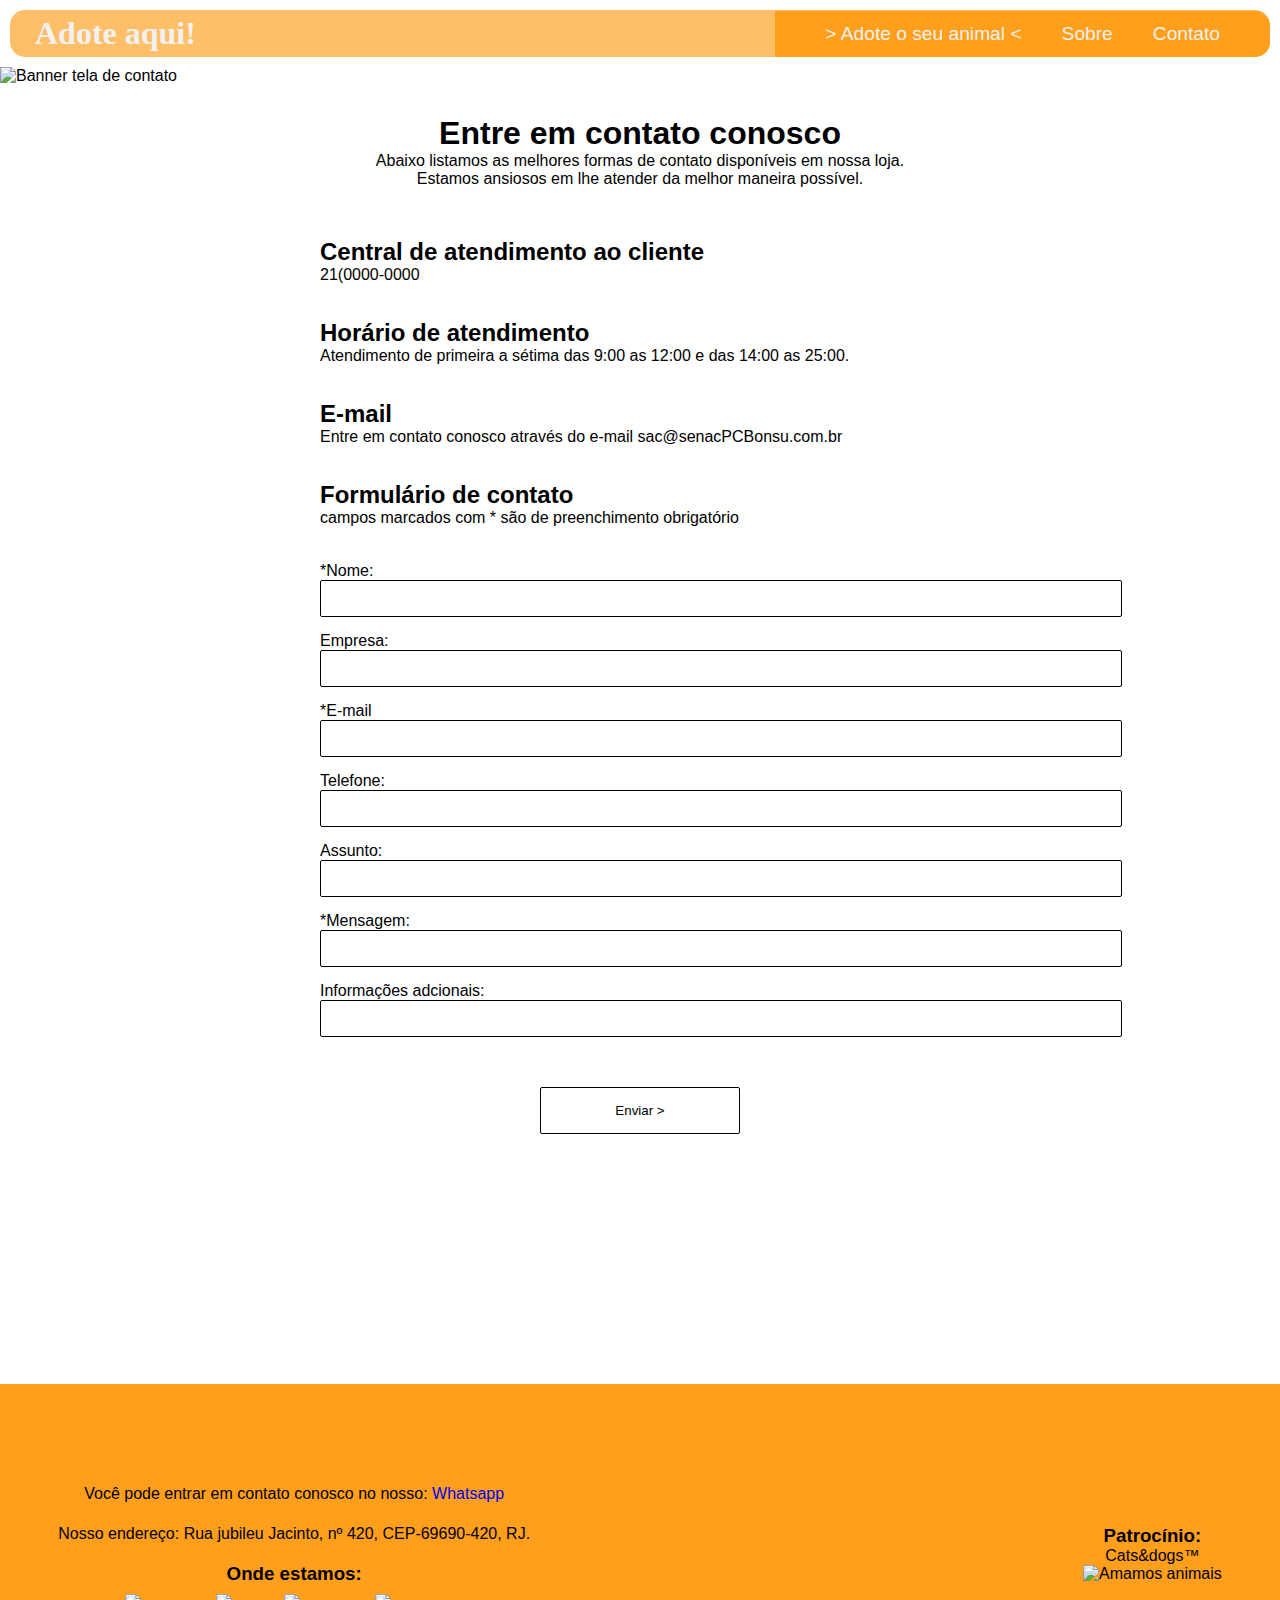
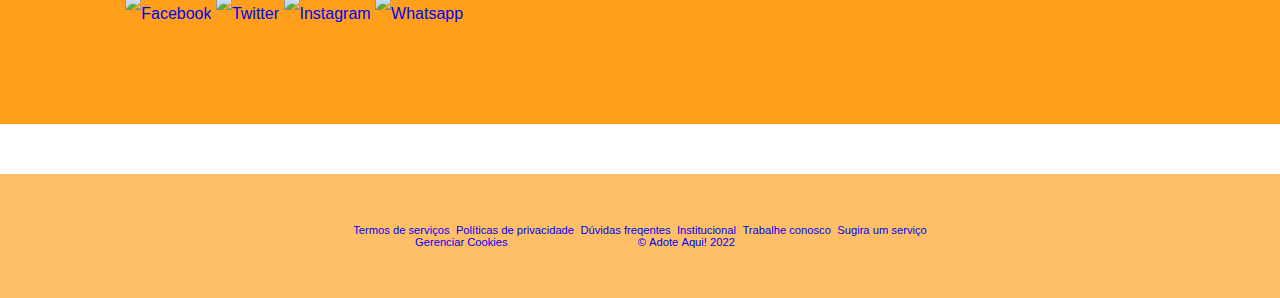
==== contato.html @ 01b64511 "commit_1_test" ====
<!DOCTYPE html>
<html lang="pt-BR">
<head>
    <meta charset="UTF-8">
    <meta http-equiv="X-UA-Compatible" content="IE=edge">
    <meta name="viewport" content="width=device-width, initial-scale=1.0">
    <title>AdoteAqui! &gt; contato &lt; </title>
    <link rel="stylesheet" href="./estilos4.css">
</head>
<body>
    <!-- <a href="/index.html"><img class="cabecalho_logo2" src="/imagens/logos/IMG-20221026-WA0022.png" alt="Adote aqui Logo" ></a> -->

    <header class="cabecalho">
        <div class=cabecalho_logo_container>
            <a class="cabecalho-logo"href="./index.html">Adote aqui!</a>
            <!-- <a href="/index.html"><img class="cabecalho_logo2" src="/imagens/logos/IMG-20221026-WA0022.png" alt="Adote aqui Logo" ></a> -->

        </div>
        <nav class="cabecalho-menu">
            <a class="cabecalho-menu-item" href="./Index2.html" target="_self" > &gt; Adote o seu animal &lt;</a>
            <!-- <a class="cabecalho-menu-item" href="./index.html" target="_self" >Home</a> -->
            <a class="cabecalho-menu-item" href="./sobre_nos.html" target="_self" >Sobre</a>
            <a class="cabecalho-menu-item" href="./contato.html" target="_self" >Contato</a>
        </nav>      
    </header>
        <div class="banner">
            <img /*class="banner"*/ src="./imagens/dogsandcatshanging.jpg" alt="Banner tela de contato">
        </div>
    <main>
        <div class="form_header">
        <h1>Entre em contato conosco</h1>
        <p>Abaixo listamos as melhores formas de contato disponíveis em nossa loja. </p>
        <p>Estamos ansiosos em lhe atender da melhor maneira possível.</p>
        </div>
        <form class="form_contato">
        <div class="desc">
        <h2>Central de atendimento ao cliente</h2>
        <p>21(0000-0000</p>
        </div><div class="desc">
        <h2>Horário de atendimento</h2>
        <p>Atendimento de primeira a sétima das 9:00 as 12:00 e das 14:00 as 25:00.</p>
        </div><div class="desc">
        <h2>E-mail</h2>
        <p>Entre em contato conosco através do e-mail sac@senacPCBonsu.com.br</p>
        </div><div class="desc">
        <h2>Formulário de contato</h2>
        <p>campos marcados com * são de preenchimento obrigatório</p>
        </div>
        <label for="name">*Nome:</label>
        <input type="name" for="name" id="name">
        <label for="empresa">Empresa:</label>
        <input type="name" for="empresa" id="empresa">
        <label for="email">*E-mail</label>
        <input type="email" for="email" id="email">
        <label for="telefone">Telefone:</label>
        <input type="tel" for="telefone" id="telefone">
        <label for="assunto">Assunto:</label>
        <input type="text" for="assunto" id="assunto">
        <label for="mensagem">*Mensagem:</label>
        <input type="text" for="mensagem" id="mensagem">
        <label for="adinf">Informações adcionais:</label>
        <input type="text" for="adinf" id="adinf">
        <button id="btn" type="submit" value="Enviar">Enviar ></button>

        </form>




    </main>
    <div class="up_footer">
        <div class="contato_info">
            <p> <adress> Você pode entrar em contato conosco no nosso: <a href="https://www.wa.me/+5521965762671" target="_blank">Whatsapp</a></adress>
            </p>
            <p> <adress> Nosso endereço: Rua jubileu Jacinto, nº 420, CEP-69690-420, RJ.</adress>
            </p>
            <h3>Onde estamos:</h3>
            <div class="logos">
            <a class="logo" href="https://m.facebook.com/senac.bonsucesso.9/"><img src="./imagens/logos/fb_logo.webp" alt="Facebook"></a>
            <a class="logo" href="https://twitter.com/senacbonsucesso"><img src="./imagens/logos/twitter_logo.png" alt="Twitter"></a>
            <a class="logo" href="https://www.instagram.com/explore/locations/501792117/senac-rj-bonsucesso/"><img src="/imagens/logos/insta_logo.png" alt="Instagram"></a>
            <a class="logo" href="whatsapp.me/+5521965762671"><img src="./imagens/logos/wpp_logo.webp" alt="Whatsapp"></a>
            </div>
        </div>
        <iframe src="https://www.google.com/maps/embed?pb=!1m18!1m12!1m3!1d3676.337868972637!2d-43.25823238508354!3d-22.86397408503361!2m3!1f0!2f0!3f0!3m2!1i1024!2i768!4f13.1!3m3!1m2!1s0x997c013902f0c3%3A0xa1ad7b4cb85e0ddb!2sSenac%20Bonsucesso!5e0!3m2!1spt-BR!2sbr!4v1666017380690!5m2!1spt-BR!2sbr" width="400" height="300" style="border:0;" allowfullscreen="" loading="lazy" referrerpolicy="no-referrer-when-downgrade" title="Nossa localização"> </iframe>
            <div class="patrocinadores">
                <h3>Patrocínio:</h3>
                <div class=itemPatrocinado>
                    <p style="text-align:center;">Cats&dogs&trade;</p>
                    <img class="footer_statue" src="./imagens/logos/urbanbrush-20190115120125672810.png" alt="Amamos animais">
                </div>
            
            </div>
        </div>
    

    <footer>
        <div class="footer_link">
        <a href="#" target="_self">Termos de serviços</a>
        <a href="#" target="_self">Políticas de privacidade</a>
        <a href="#" target="_self">Dúvidas freqentes</a>
        <a href="#" target="_self">Institucional</a>
        <a href="#" target="_self">Trabalhe conosco</a>
        <a href="#" target="_self">Sugira um serviço</a>
        <a href="#" target="_self">Gerenciar Cookies</a>
        <a href="#" target="_self">&copy;&nbsp;Adote&nbsp;Aqui!&nbsp;2022</a>
        <p>
        </p>
    </footer> 
</body>
</html>
---- estilos4.css ----
*{
    margin: 0;
    padding: 0;
    box-sizing: border-box;
    text-decoration: none;
}
.cabecalho{
    display:flex;
    flex-direction:row;
    justify-content:space-between;
    align-items:center;
    flex-wrap:nowrap;
    padding:5px;;
    margin:10px;
    background-color:#ffbf69;
    border-radius:15px;
    

}
.cabecalho_logo_container{
    display:flex;
    flex-direction:row;
    justify-content: space-between;
    align-items:center;
    gap:450px;
    margin:0;
    padding:0;
}

.cabecalho-logo{
    Font-size:2em;
    font-family:Georgia, 'Times New Roman', Times, serif;
    font-weight:600;
    color:#f1f1f1;
    margin-left:20px;
}
.cabecalho_logo2{
    float:right;
    width:150px;
    margin-right:50%;
}

.cabecalho-menu{
    display:flex;
    position:absolute;
    right:10px;
    gap:40px;
    padding:12px 50px;
    background-color:#ff9f1c;
    border-radius:0 15px 15px 0;

}
.cabecalho-menu-item{
    font-size:1.2em;
    font-family:arial;
    font-weight:400;
    color:#f1f1f1;
    
}
.cabecalho-menu-item:hover{
    color:#d00000;
    transition:0.4s;
}
body{
    font-family:arial;
    /*0%, rgb(255, 232, 182) 90%); */
}
/* .banner{
    width:100%; 
}*/
.banner{
    width:100%
}
.banner > img{
    width:100%;
    height:100%;
    object-fit:100%;

}
.form_header{
    text-align:center;
    margin-top:30px;
    margin-bottom:50px;
}
.desc{
    margin-bottom:35px;
    
}

.form_contato{
    max-width:50%;
    display:flex;
    flex-direction:column;
    margin:0 auto;

}
.form_header > div {
    margin-top:10px;
    margin-bottom:20px;
}
input{
    padding:10px 400px;
    background-color:white;
    border:1px solid black;
    border-radius:2px;
    margin-bottom:15px;
}
button{
    padding:15px;
    width:200px;
    background-color:white;
    border:1px solid black;
    border-radius:2px;
    margin:0 auto;
    margin-top:35px;
   
    
}
#btn:hover{
    cursor:pointer;
    background-color:yellow;
}

.contato_info{
    display:flex;
    flex-direction:column;
    justify-content: space-between;
    align-items: center;
    line-height:2.5em;
}

 .up_footer{
    display:flex;
    flex-direction:row;
    justify-content: space-around;
    align-items: center;
    margin-top:250px;
    padding:20px;
    background-color:#ff9f1c;

}

.logos > .logo > img{
    width:25px;
}
.patrocinadores{
    display:flex;
    flex-direction: column;
    justify-content: space-around;
    align-items: center;

}
.footer_statue{
   width:120px;
   height:120px;
} 

footer{
    /* position: fixed;
    left: 0;
    bottom: 0;
    width: 100%;
  */
    
    text-align:center;
    padding:50px;
    background-color:#ffbf69;
    margin-top:50px; 
    color:white;
}
.footer_link{
    display:flex;
    flex-direction: row;
    flex-wrap: wrap;
    justify-content: space-around;
    margin:0 300px;
    font-size:0.7em;
}
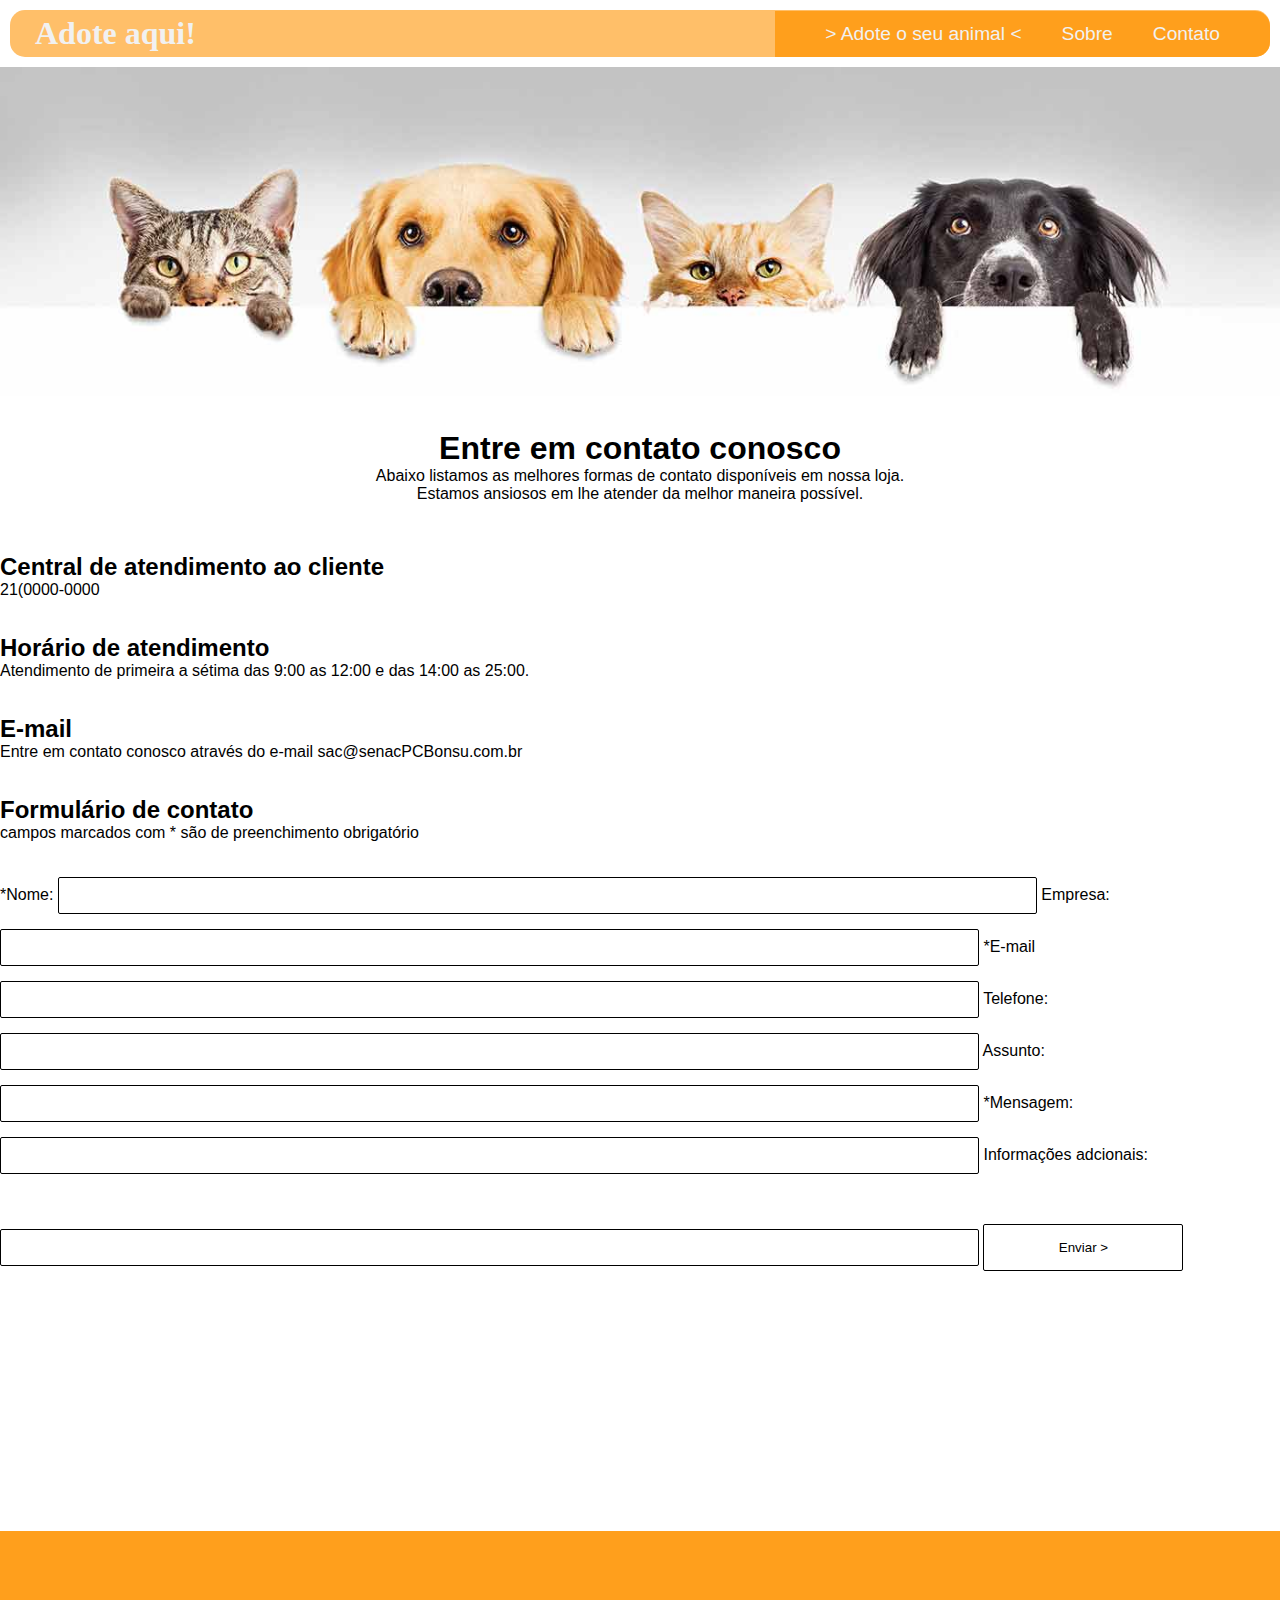
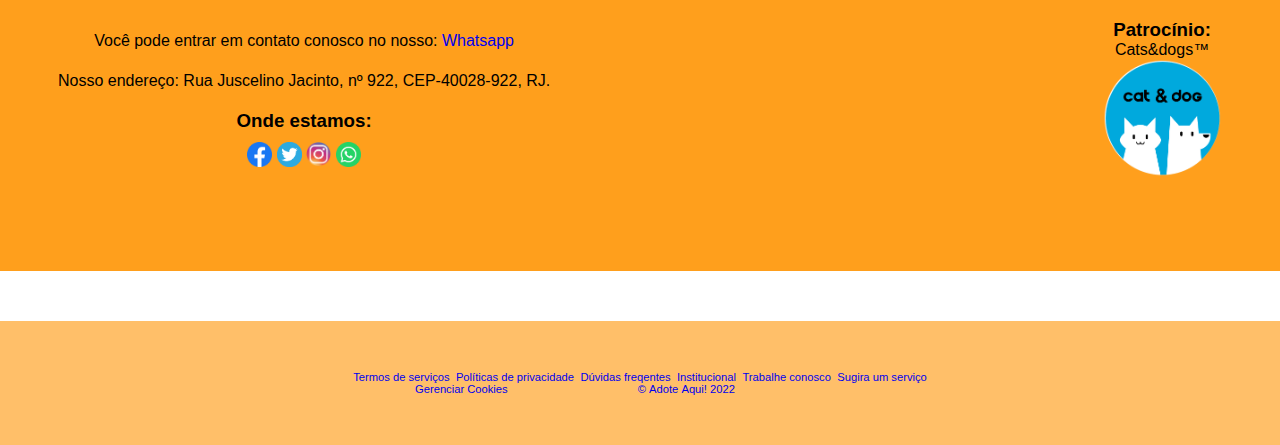
==== commit 71cd0bd6: "Update contato.html" ====
--- a/contato.html
+++ b/contato.html
@@ -17,7 +17,7 @@
 
         </div>
         <nav class="cabecalho-menu">
-            <a class="cabecalho-menu-item" href="./Index2.html" target="_self" > &gt; Adote o seu animal &lt;</a>
+            <a class="cabecalho-menu-item" href="./index2.html" target="_self" > &gt; Adote o seu animal &lt;</a>
             <!-- <a class="cabecalho-menu-item" href="./index.html" target="_self" >Home</a> -->
             <a class="cabecalho-menu-item" href="./sobre_nos.html" target="_self" >Sobre</a>
             <a class="cabecalho-menu-item" href="./contato.html" target="_self" >Contato</a>
@@ -27,6 +27,7 @@
             <img /*class="banner"*/ src="./imagens/dogsandcatshanging.jpg" alt="Banner tela de contato">
         </div>
     <main>
+        <form>
         <div class="form_header">
         <h1>Entre em contato conosco</h1>
         <p>Abaixo listamos as melhores formas de contato disponíveis em nossa loja. </p>
@@ -72,14 +73,14 @@
         <div class="contato_info">
             <p> <adress> Você pode entrar em contato conosco no nosso: <a href="https://www.wa.me/+5521965762671" target="_blank">Whatsapp</a></adress>
             </p>
-            <p> <adress> Nosso endereço: Rua jubileu Jacinto, nº 420, CEP-69690-420, RJ.</adress>
+            <p> <adress> Nosso endereço: Rua Juscelino Jacinto, nº 922, CEP-40028-922, RJ.</adress>
             </p>
             <h3>Onde estamos:</h3>
             <div class="logos">
-            <a class="logo" href="https://m.facebook.com/senac.bonsucesso.9/"><img src="./imagens/logos/fb_logo.webp" alt="Facebook"></a>
-            <a class="logo" href="https://twitter.com/senacbonsucesso"><img src="./imagens/logos/twitter_logo.png" alt="Twitter"></a>
-            <a class="logo" href="https://www.instagram.com/explore/locations/501792117/senac-rj-bonsucesso/"><img src="/imagens/logos/insta_logo.png" alt="Instagram"></a>
-            <a class="logo" href="whatsapp.me/+5521965762671"><img src="./imagens/logos/wpp_logo.webp" alt="Whatsapp"></a>
+                <a class="logo" href="https://m.facebook.com/senac.bonsucesso.9/"><img src="./imagens/logos/fb_logo.webp" alt="Facebook"></a>
+                <a class="logo" href="https://twitter.com/senacbonsucesso"><img src="./imagens/logos/twitter_logo.png" alt="Twitter"></a>
+                <a class="logo" href="https://www.instagram.com/explore/locations/501792117/senac-rj-bonsucesso/"><img src="./imagens/logos/insta_logo.png" alt="Instagram"></a>
+                <a class="logo" href="https://www.whatsapp.me/+5521965762671"><img src="./imagens/logos/wpp_logo.webp" alt="Whatsapp"></a>
             </div>
         </div>
         <iframe src="https://www.google.com/maps/embed?pb=!1m18!1m12!1m3!1d3676.337868972637!2d-43.25823238508354!3d-22.86397408503361!2m3!1f0!2f0!3f0!3m2!1i1024!2i768!4f13.1!3m3!1m2!1s0x997c013902f0c3%3A0xa1ad7b4cb85e0ddb!2sSenac%20Bonsucesso!5e0!3m2!1spt-BR!2sbr!4v1666017380690!5m2!1spt-BR!2sbr" width="400" height="300" style="border:0;" allowfullscreen="" loading="lazy" referrerpolicy="no-referrer-when-downgrade" title="Nossa localização"> </iframe>
@@ -108,4 +109,4 @@
         </p>
     </footer> 
 </body>
-</html>+</html>
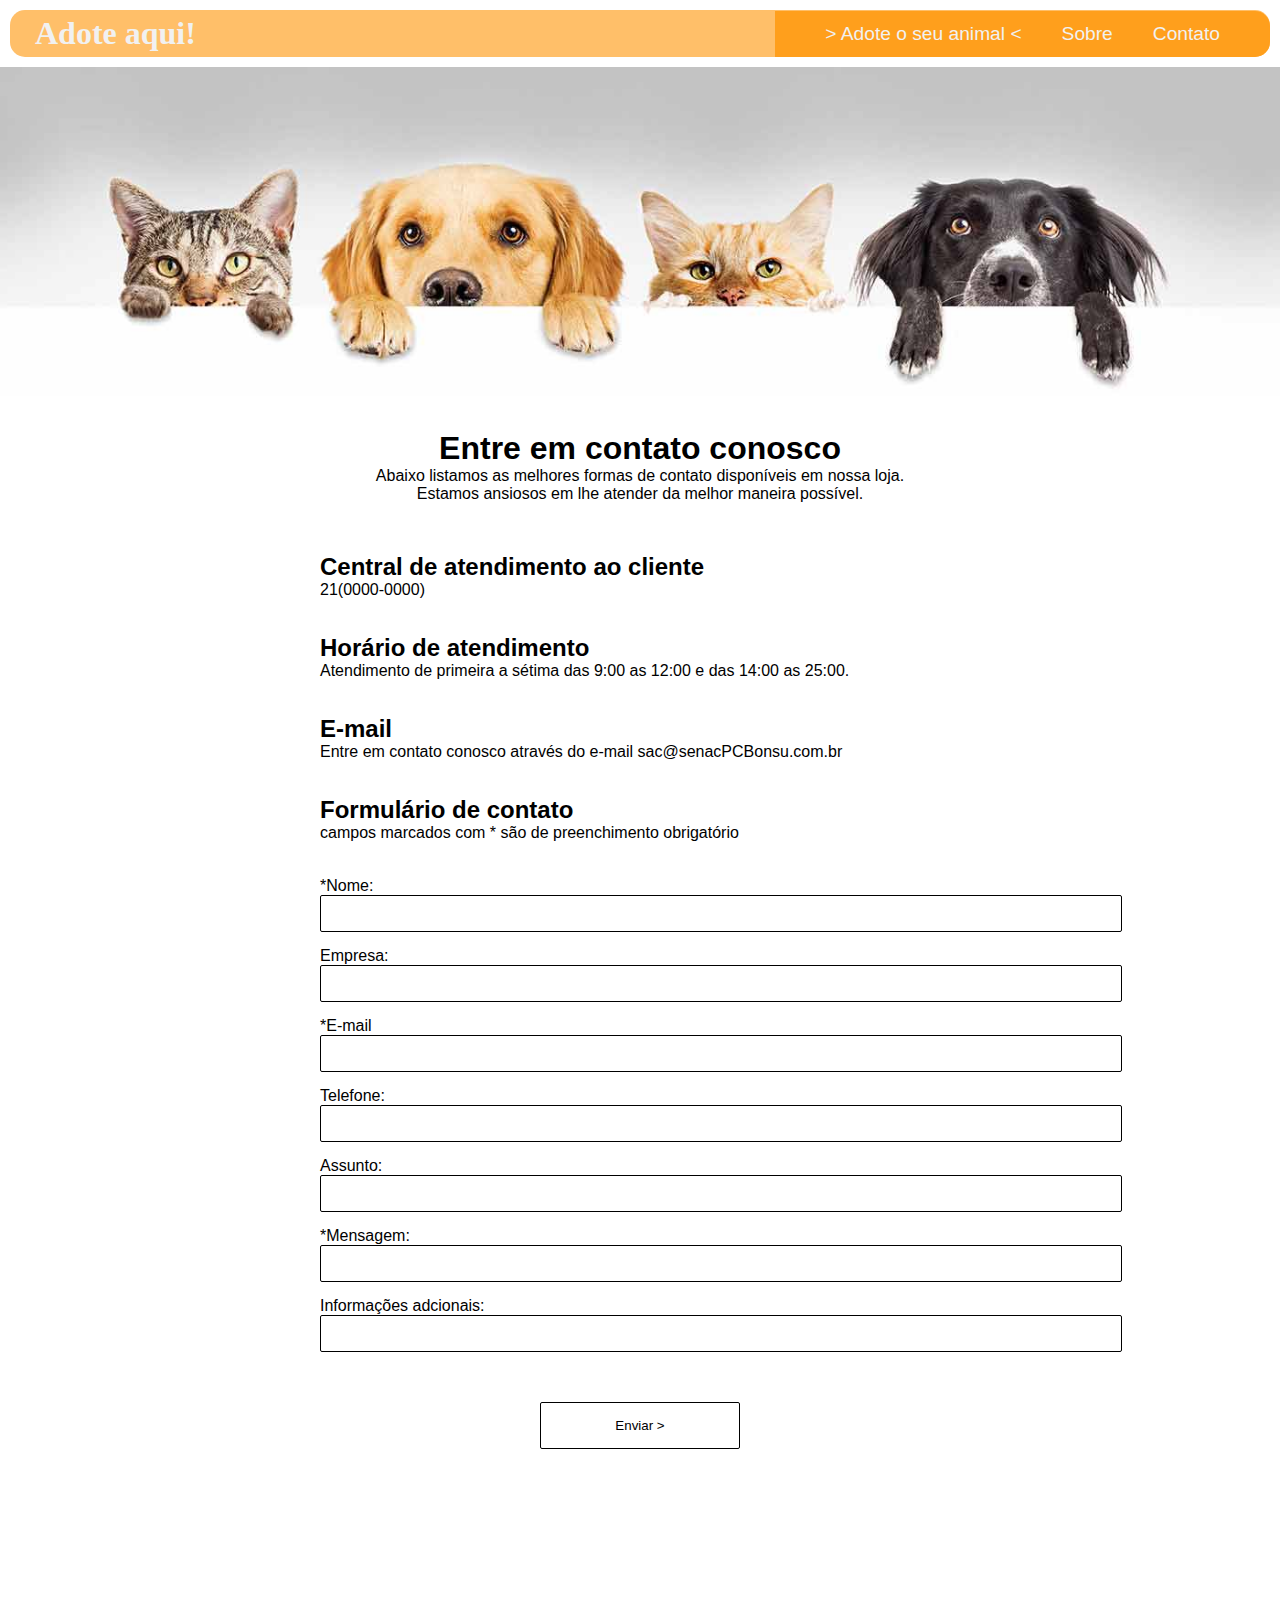
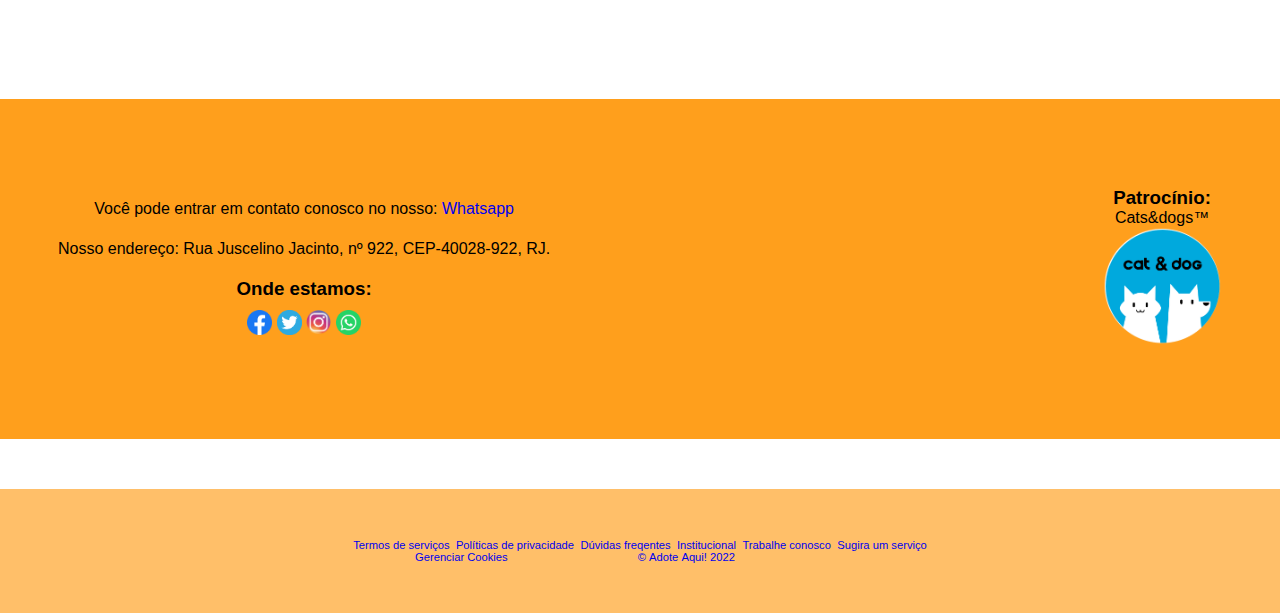
==== commit baf8df6c: "Update contato.html" ====
--- a/contato.html
+++ b/contato.html
@@ -27,7 +27,7 @@
             <img /*class="banner"*/ src="./imagens/dogsandcatshanging.jpg" alt="Banner tela de contato">
         </div>
     <main>
-        <form>
+       
         <div class="form_header">
         <h1>Entre em contato conosco</h1>
         <p>Abaixo listamos as melhores formas de contato disponíveis em nossa loja. </p>
@@ -36,7 +36,7 @@
         <form class="form_contato">
         <div class="desc">
         <h2>Central de atendimento ao cliente</h2>
-        <p>21(0000-0000</p>
+        <p>21(0000-0000)</p>
         </div><div class="desc">
         <h2>Horário de atendimento</h2>
         <p>Atendimento de primeira a sétima das 9:00 as 12:00 e das 14:00 as 25:00.</p>
@@ -47,8 +47,9 @@
         <h2>Formulário de contato</h2>
         <p>campos marcados com * são de preenchimento obrigatório</p>
         </div>
+            <form>
         <label for="name">*Nome:</label>
-        <input type="name" for="name" id="name">
+        <input type="name" for="name" id="name" placeholder="Seu nome">
         <label for="empresa">Empresa:</label>
         <input type="name" for="empresa" id="empresa">
         <label for="email">*E-mail</label>
@@ -62,7 +63,7 @@
         <label for="adinf">Informações adcionais:</label>
         <input type="text" for="adinf" id="adinf">
         <button id="btn" type="submit" value="Enviar">Enviar ></button>
-
+            </form>
         </form>
 
 
